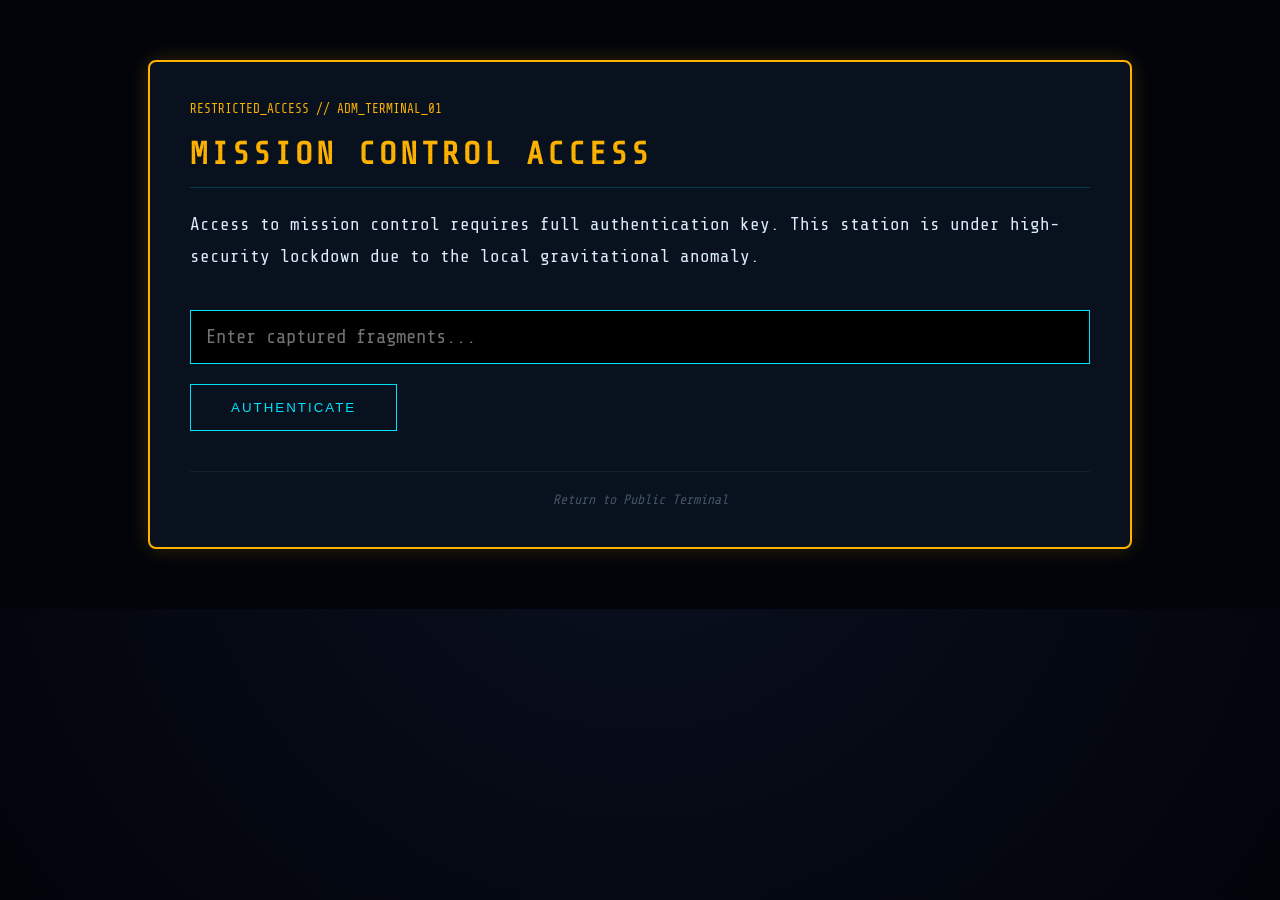
==== index.html @ 357f4dcf "first" ====
<!DOCTYPE html>
<html lang="en">
<head>
    <meta charset="UTF-8">
    <meta name="viewport" content="width=device-width, initial-scale=1.0">
    <title>Mission Control - Hidden Terminal</title>
    <link href="https://fonts.googleapis.com/css2?family=Share+Tech+Mono&display=swap" rel="stylesheet">
    <link rel="stylesheet" href="mission-styles.css">
    <style>
        .restricted-panel {
            border: 2px solid var(--neon-amber);
            box-shadow: 0 0 20px rgba(255, 179, 0, 0.2);
        }
        #result-display {
            margin-top: 30px;
            padding: 20px;
            display: none;
            border-radius: 4px;
            font-size: 1.2rem;
            text-align: center;
        }
        .access-granted {
            background: rgba(0, 255, 102, 0.1);
            border: 1px solid #00ff66;
            color: #00ff66;
        }
        .access-denied {
            background: rgba(255, 51, 51, 0.1);
            border: 1px solid #ff3333;
            color: #ff3333;
        }
        .flag-text {
            font-size: 2rem;
            margin-top: 15px;
            font-weight: bold;
            text-shadow: 0 0 10px #00ff66;
        }
    </style>
</head>
<body>
    <div class="container restricted-panel">
        <div class="page-status" style="color: var(--neon-amber);">RESTRICTED_ACCESS // ADM_TERMINAL_01</div>
        <h1 style="color: var(--neon-amber);">Mission Control Access</h1>
        
        <p>
            Access to mission control requires full authentication key. This station is under high-security lockdown due to the local gravitational anomaly.
        </p>

        <div id="login-form">
            <input type="password" id="pass-input" class="terminal-input" placeholder="Enter captured fragments..." autocomplete="off">
            <div class="text-center">
                <button class="btn" onclick="validateKey()">Authenticate</button>
            </div>
        </div>

        <div id="result-display"></div>

        <div class="hint-box">
            <a href="mission-home.html" style="color: #445566; text-decoration: none;">Return to Public Terminal</a>
        </div>
    </div>

    <script>
        function validateKey() {
            const input = document.getElementById('pass-input').value.trim();
            const result = document.getElementById('result-display');
            const form = document.getElementById('login-form');
            
            // Password logic: event_horizon_override
            if (input.toLowerCase() === 'event_horizon_override') {
                result.innerHTML = `
                    <div class="access-granted">
                        ACCESS GRANTED<br>
                        Welcome to Mission Control<br><br>
                        <div class="flag-text">CSE{accessing_mission_control}</div>
                    </div>
                `;
                result.style.display = 'block';
                form.style.display = 'none';
            } else {
                result.innerHTML = `
                    <div class="access-denied">
                        ACCESS DENIED<br>
                        Invalid Authentication Key.
                    </div>
                `;
                result.style.display = 'block';
                // Reset display after a few seconds
                setTimeout(() => {
                    result.style.display = 'none';
                }, 3000);
            }
        }
    </script>
</body>
</html>
---- mission-styles.css ----
/* Shared Styles for Mission Control CTF */
:root {
    --bg-color: #02040a;
    --neon-blue: #00e5ff;
    --neon-amber: #ffb300;
    --panel-bg: rgba(10, 20, 35, 0.85);
    --border-dim: rgba(0, 229, 255, 0.2);
}

body, html {
    margin: 0; padding: 0;
    width: 100%; min-height: 100%;
    background-color: var(--bg-color);
    color: #e0f0ff;
    font-family: 'Share Tech Mono', monospace;
    overflow-x: hidden;
}

/* Background Starfield effect */
body::before {
    content: "";
    position: fixed; top: 0; left: 0; width: 100%; height: 100%;
    background: radial-gradient(circle at center, #0a1020 0%, #02040a 100%);
    z-index: -1;
}

.nav-bar {
    background: rgba(0, 0, 0, 0.6);
    border-bottom: 2px solid var(--border-dim);
    padding: 20px;
    display: flex;
    justify-content: center;
    gap: 40px;
    backdrop-filter: blur(10px);
}

.nav-link {
    color: var(--neon-blue);
    text-decoration: none;
    text-transform: uppercase;
    letter-spacing: 2px;
    font-size: 0.9rem;
    transition: all 0.3s;
    border-bottom: 1px solid transparent;
}

.nav-link:hover {
    color: #fff;
    border-bottom: 1px solid var(--neon-blue);
    text-shadow: 0 0 10px var(--neon-blue);
}

.container {
    max-width: 900px;
    margin: 60px auto;
    padding: 40px;
    background: var(--panel-bg);
    border: 1px solid var(--border-dim);
    border-radius: 8px;
    box-shadow: 0 10px 40px rgba(0,0,0,0.8);
    position: relative;
}

.container::after {
    content: "";
    position: absolute;
    top: 0; left: 0; width: 100%; height: 100%;
    background: linear-gradient(to bottom, transparent 50%, rgba(0, 0, 0, 0.1) 51%);
    background-size: 100% 4px;
    pointer-events: none;
    opacity: 0.3;
}

h1 {
    color: var(--neon-amber);
    text-transform: uppercase;
    letter-spacing: 4px;
    margin-top: 0;
    border-bottom: 1px solid var(--border-dim);
    padding-bottom: 15px;
}

.page-status {
    font-size: 0.8rem;
    color: var(--neon-blue);
    margin-bottom: 20px;
    text-transform: uppercase;
}

p {
    line-height: 1.8;
    font-size: 1.1rem;
}

.hint-box {
    margin-top: 40px;
    font-size: 0.85rem;
    color: #556677;
    font-style: italic;
    border-top: 1px solid rgba(255,255,255,0.05);
    padding-top: 20px;
    text-align: center;
}

.terminal-input {
    background: #000;
    border: 1px solid var(--neon-blue);
    color: var(--neon-blue);
    padding: 15px;
    width: 100%;
    font-family: inherit;
    font-size: 1.2rem;
    margin: 20px 0;
    box-sizing: border-box;
}

.btn {
    background: transparent;
    border: 1px solid var(--neon-blue);
    color: var(--neon-blue);
    padding: 15px 40px;
    text-transform: uppercase;
    letter-spacing: 2px;
    cursor: pointer;
    transition: 0.3s;
}

.btn:hover {
    background: var(--neon-blue);
    color: #000;
    box-shadow: 0 0 20px var(--neon-blue);
}
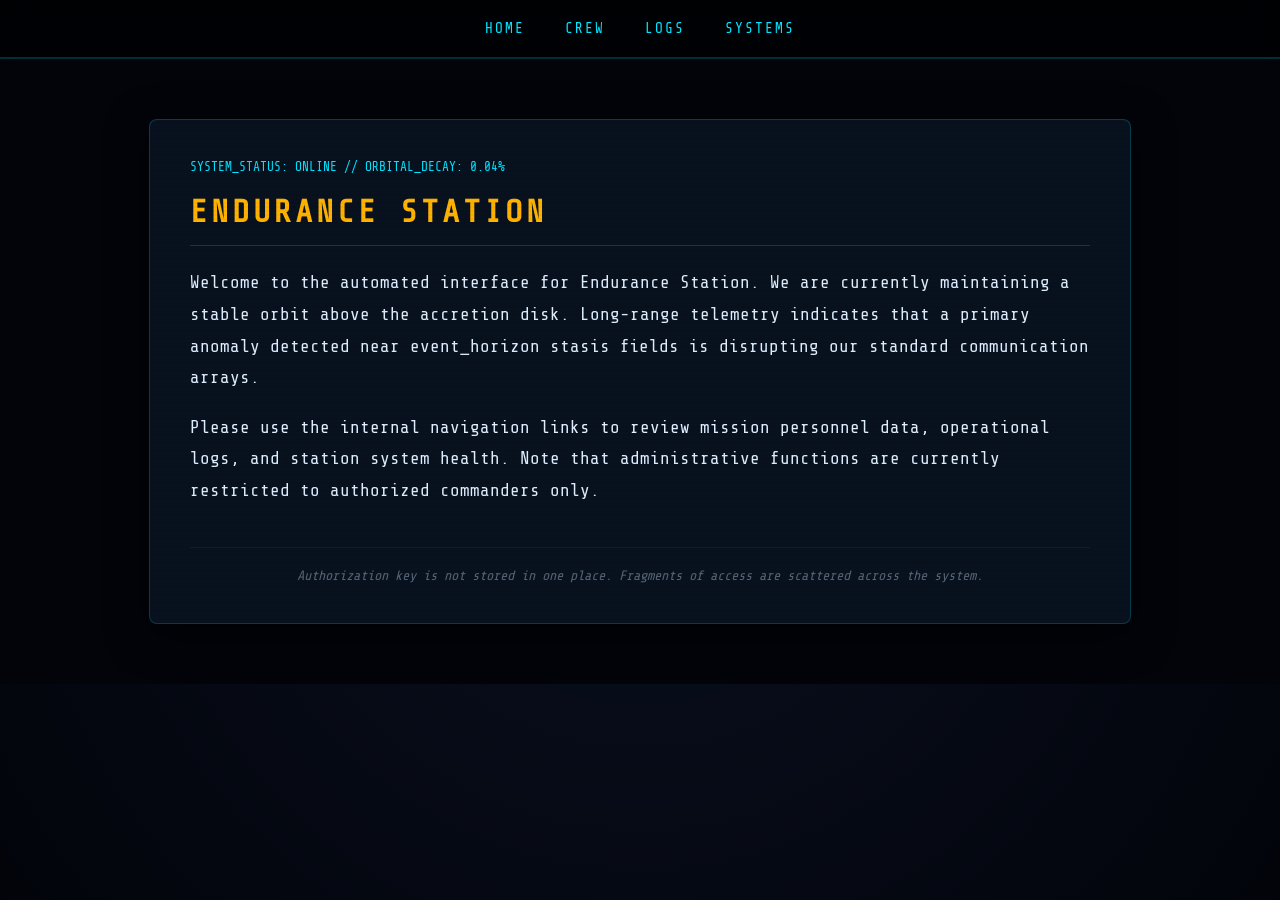
==== commit 117c71b1: "first" ====
--- a/index.html
+++ b/index.html
@@ -3,94 +3,33 @@
 <head>
     <meta charset="UTF-8">
     <meta name="viewport" content="width=device-width, initial-scale=1.0">
-    <title>Mission Control - Hidden Terminal</title>
+    <title>Mission Control - Home</title>
     <link href="https://fonts.googleapis.com/css2?family=Share+Tech+Mono&display=swap" rel="stylesheet">
     <link rel="stylesheet" href="mission-styles.css">
-    <style>
-        .restricted-panel {
-            border: 2px solid var(--neon-amber);
-            box-shadow: 0 0 20px rgba(255, 179, 0, 0.2);
-        }
-        #result-display {
-            margin-top: 30px;
-            padding: 20px;
-            display: none;
-            border-radius: 4px;
-            font-size: 1.2rem;
-            text-align: center;
-        }
-        .access-granted {
-            background: rgba(0, 255, 102, 0.1);
-            border: 1px solid #00ff66;
-            color: #00ff66;
-        }
-        .access-denied {
-            background: rgba(255, 51, 51, 0.1);
-            border: 1px solid #ff3333;
-            color: #ff3333;
-        }
-        .flag-text {
-            font-size: 2rem;
-            margin-top: 15px;
-            font-weight: bold;
-            text-shadow: 0 0 10px #00ff66;
-        }
-    </style>
 </head>
 <body>
-    <div class="container restricted-panel">
-        <div class="page-status" style="color: var(--neon-amber);">RESTRICTED_ACCESS // ADM_TERMINAL_01</div>
-        <h1 style="color: var(--neon-amber);">Mission Control Access</h1>
+    <nav class="nav-bar">
+        <a href="mission-home.html" class="nav-link">Home</a>
+        <a href="mission-crew.html" class="nav-link">Crew</a>
+        <a href="mission-logs.html" class="nav-link">Logs</a>
+        <a href="mission-systems.html" class="nav-link">Systems</a>
+    </nav>
+
+    <div class="container text-center">
+        <div class="page-status">SYSTEM_STATUS: ONLINE // ORBITAL_DECAY: 0.04%</div>
+        <h1>Endurance Station</h1>
         
         <p>
-            Access to mission control requires full authentication key. This station is under high-security lockdown due to the local gravitational anomaly.
+            Welcome to the automated interface for Endurance Station. We are currently maintaining a stable orbit above the accretion disk. Long-range telemetry indicates that a primary anomaly detected near event_horizon stasis fields is disrupting our standard communication arrays.
         </p>
 
-        <div id="login-form">
-            <input type="password" id="pass-input" class="terminal-input" placeholder="Enter captured fragments..." autocomplete="off">
-            <div class="text-center">
-                <button class="btn" onclick="validateKey()">Authenticate</button>
-            </div>
-        </div>
-
-        <div id="result-display"></div>
+        <p>
+            Please use the internal navigation links to review mission personnel data, operational logs, and station system health. Note that administrative functions are currently restricted to authorized commanders only.
+        </p>
 
         <div class="hint-box">
-            <a href="mission-home.html" style="color: #445566; text-decoration: none;">Return to Public Terminal</a>
+            Authorization key is not stored in one place. Fragments of access are scattered across the system.
         </div>
     </div>
-
-    <script>
-        function validateKey() {
-            const input = document.getElementById('pass-input').value.trim();
-            const result = document.getElementById('result-display');
-            const form = document.getElementById('login-form');
-            
-            // Password logic: event_horizon_override
-            if (input.toLowerCase() === 'event_horizon_override') {
-                result.innerHTML = `
-                    <div class="access-granted">
-                        ACCESS GRANTED<br>
-                        Welcome to Mission Control<br><br>
-                        <div class="flag-text">CSE{accessing_mission_control}</div>
-                    </div>
-                `;
-                result.style.display = 'block';
-                form.style.display = 'none';
-            } else {
-                result.innerHTML = `
-                    <div class="access-denied">
-                        ACCESS DENIED<br>
-                        Invalid Authentication Key.
-                    </div>
-                `;
-                result.style.display = 'block';
-                // Reset display after a few seconds
-                setTimeout(() => {
-                    result.style.display = 'none';
-                }, 3000);
-            }
-        }
-    </script>
 </body>
 </html>
